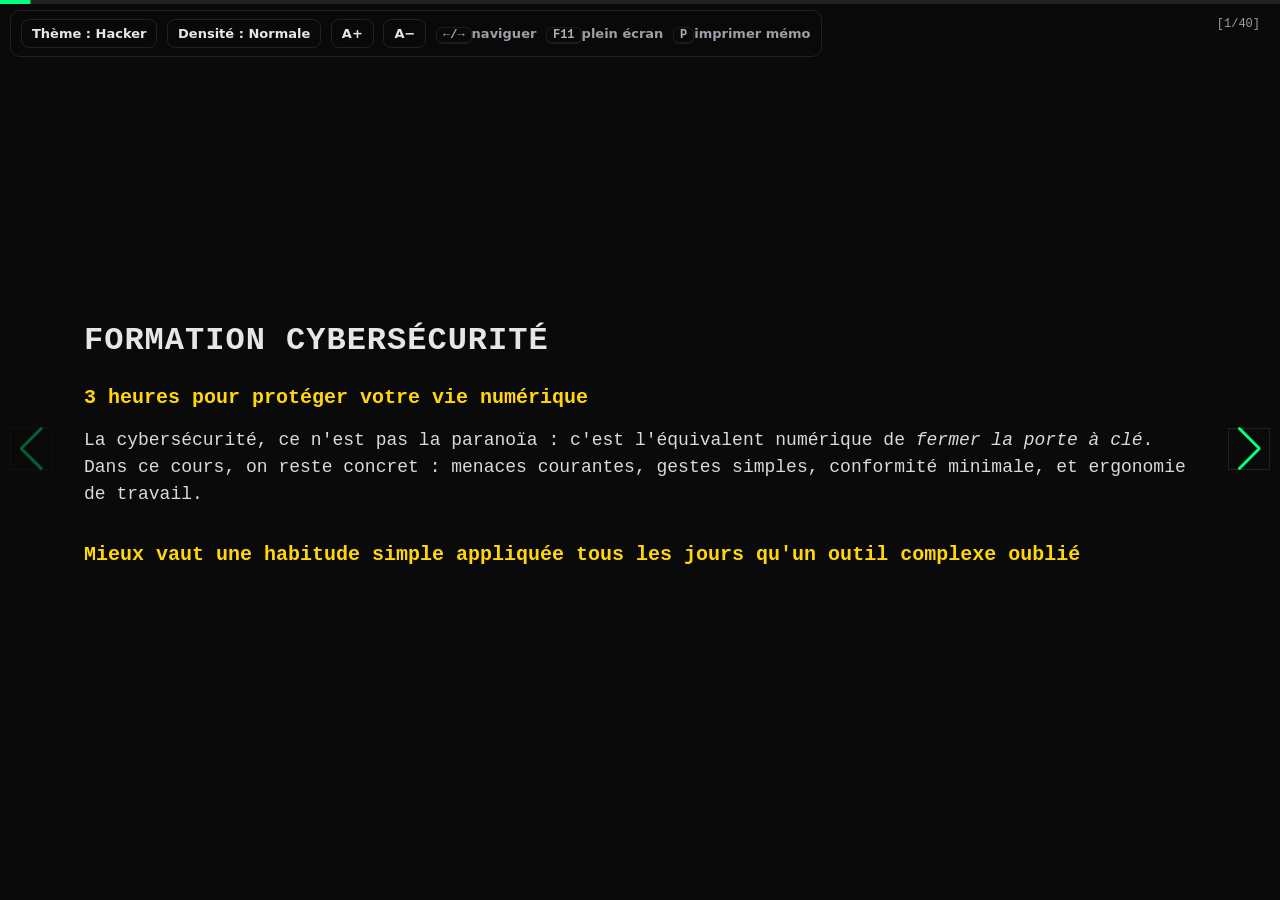
==== index.html @ cd86e188 "renamed slides.html to index" ====
<!DOCTYPE html>
<html lang="fr" data-theme="hacker">

<head>
    <meta charset="UTF-8" />
    <meta name="viewport" content="width=device-width, initial-scale=1" />
    <meta name="color-scheme" content="dark light" />
    <title>Formation Cybersécurité — v3</title>
    <link rel="stylesheet" href="https://cdn.jsdelivr.net/npm/swiper@11/swiper-bundle.min.css" />
    <link rel="stylesheet" href="slides.css" />
</head>

<body>
    <header class="toolbar" role="banner" aria-label="Barre d'outils de présentation">
        <nav role="navigation" aria-label="Commandes de présentation">
            <button id="themeBtn" title="Basculer thème (t)">Thème : <span id="themeLbl">Hacker</span></button>
            <button id="densityBtn" title="Densité d'information (d)">Densité : <span
                    id="densityLbl">Normale</span></button>
            <button id="biggerBtn" title="Augmenter la taille ( + )">A+</button>
            <button id="smallerBtn" title="Diminuer la taille ( − )">A−</button>
            <span class="kbd">←/→</span><span class="note">naviguer</span>
            <span class="kbd">F11</span><span class="note">plein écran</span>
            <span class="kbd">P</span><span class="note">imprimer mémo</span>
        </nav>
    </header>

    <main role="main">
        <div class="swiper">
            <div class="swiper-wrapper">

                <!-- 1. Titre -->
                <section class="swiper-slide" aria-labelledby="s1t">
                    <div class="slide-content">
                        <div class="slide-number">[1/40]</div>
                        <h1 id="s1t" class="slide-title">Formation cybersécurité</h1>
                        <p class="slide-subtitle">3 heures pour protéger votre vie numérique</p>
                        <p class="slide-text">La cybersécurité, ce n'est pas la paranoïa : c'est l'équivalent numérique
                            de <em>fermer la porte à clé</em>. Dans ce cours, on reste concret : menaces courantes,
                            gestes simples, conformité minimale, et ergonomie de travail.</p>
                        <br />
                        <p class="slide-subtitle">Mieux vaut une habitude simple appliquée tous les jours qu'un outil
                            complexe oublié</p>
                    </div>
                </section>

                <section class="swiper-slide" aria-labelledby="s1bt">
                    <div class="slide-content">
                        <div class="slide-number">[2/40]</div>
                        <h1 id="s1bt" class="slide-title">Formation cybersécurité</h1>

                        <figure class="terminal">
                            <figcaption class="ok">Règles du cadre</figcaption>
                            <ul class="slide-list">
                                <li>Bienveillance et écoute active</li>
                                <li>Clarté : on <em>définit tout jargon</em> au besoin</li>
                                <li>Confidentialité : ce qui est partagé ici reste ici</li>
                                <li>Timing : concision pour garder le rythme</li>
                            </ul>
                        </figure>
                    </div>
                </section>

                <!-- 3. Accueil -->
                <section class="swiper-slide" aria-labelledby="s0t">
                    <div class="slide-content">
                        <div class="slide-number">[3/40]</div>
                        <span class="time-badge">0:00 – 0:05</span>
                        <h2 id="s0t" class="slide-title">Accueil – Prise de connaissance</h2>
                        <p class="slide-subtitle">Objectif : vous connaitre et comprendre vos attentes</p>
                        <figure class="terminal">
                            <figcaption>Tour de table (≈ 30 s / personne)</figcaption>
                            <ul class="slide-list">
                                <li>Prénom et rôle</li>
                                <li>Un <strong>objectif</strong> pour cette formation (ex. « sécuriser mon téléphone »)
                                </li>
                                <li>Une <strong>habitude</strong> cybersécurité déjà en place (ex. « 2FA sur mes comptes
                                    »)</li>
                                <li>Un <strong>incident</strong> vécu ou une crainte (ex. « perte de photos »)</li>
                            </ul>
                        </figure>
                    </div>
                </section>

                <!-- 4. Table des matières -->
                <section class="swiper-slide" aria-labelledby="s1ct">
                    <div class="slide-content">
                        <div class="slide-number">[4/40]</div>
                        <h2 id="s1ct" class="slide-title">Table des matières</h2>
                        <figure class="terminal">
                            <figcaption>Parcours de la formation</figcaption>
                            <ul class="slide-list">
                                <li>Module 1 – Proteger</li>
                                <li>Module 2 – Sauvegarder</li>
                                <li>Module 3 – Reagir</li>
                                <li>Module 4 – Sécurité mobile</li>
                                <li>Module 5 – Ergonomie</li>
                                <li>Module 6 – RGPD</li>
                            </ul>
                        </figure>
                        <p class="note">Durée totale : ≈ 3 heures – alternance théorie / pratique / démos</p>
                    </div>
                </section>

                <!-- 5. Diagnostic -->
                <section class="swiper-slide" aria-labelledby="s2t">
                    <div class="slide-content">
                        <div class="slide-number">[5/40]</div>
                        <span class="time-badge">0:05 – 0:10</span>
                        <h2 id="s2t" class="slide-title">Diagnostic express</h2>
                        <p class="slide-text">Levez la main si vous avez déjà :</p>
                        <figure class="terminal">
                            <ul class="slide-list">
                                <li>Perdu des photos</li>
                                <li>Répondu à un SMS/mail douteux</li>
                                <li>Cliqué sur un lien en croyant qu'il était légitime</li>
                                <li>Pris trop de temps à retrouver un document</li>
                                <li>PC/Smartphone volé ou perdu</li>
                                <li>Oublié un mot de passe</li>
                            </ul>
                        </figure>
                        <div class="slide-text"><strong>But</strong> : identifier 2–3 vulnérabilités personnelles à
                            corriger aujourd'hui.</div>
                    </div>
                </section>

                <!-- 6. Module 1 – Sécurité physique -->
                <section class="swiper-slide" aria-labelledby="s6t">
                    <div class="slide-content">
                        <div class="slide-number">[6/40]</div>
                        <span class="time-badge">0:20 – 0:40</span>
                        <h2 id="s6t" class="slide-title">Module 1 – Sécurité physique</h2>
                        <p class="slide-subtitle">Le monde réel attaque aussi.</p>

                    </div>
                </section>

                <!-- 7. Les 5 réflexes -->
                <section class="swiper-slide" aria-labelledby="s7t">
                    <div class="slide-content">
                        <div class="slide-number">[7/40]</div>
                        <h2 id="s7t" class="slide-title">Les 5 réflexes</h2>
                        <ul class="slide-list">
                            <li><strong>Win+L</strong> dès que vous vous levez</li>
                            <li><strong>Position écran</strong> anti‑regard par‑dessus l'épaule.</li>
                            <li><strong>Inspectez</strong> ports/adaptateurs avant branchement</li>
                            <li><strong>WiFi public</strong> : rien de sensible, utiliser un VPN</li>
                            <li><strong>Clés USB suspectes</strong> = seringue sale</li>
                        </ul>
                    </div>
                </section>

                <!-- VPN et WiFi public -->
                <section class="swiper-slide" aria-labelledby="svpn2t">
                    <div class="slide-content">
                        <div class="slide-number">[XX/37]</div>
                        <h2 id="svpn2t" class="slide-title">VPN — Le piège du faux hotspot</h2>

                        <figure class="terminal">
                            <pre style="margin: 8px 0; opacity: 0.9;">
WiFi "Starbucks_Free"  ← Vrai
WiFi "Starbucks_Free " ← Piège (espace à la fin)
                    ↑
Attaquant contrôle tout le trafic</pre>
                        </figure>
                    </div>
                </section>
                <section class="swiper-slide" aria-labelledby="svpnt">
                    <div class="slide-content">
                        <div class="slide-number">[XX/37]</div>
                        <h2 id="svpnt" class="slide-title">VPN sur WiFi public</h2>
                        <p class="slide-subtitle">Scénarios concrets de capture de données</p>

                        <figure class="terminal">
                            <figcaption class="err">❌ SANS VPN, SANS HTTPS</figcaption>
                            <pre style="margin: 8px 0; opacity: 0.9;">Attaquant capture :

POST /login HTTP/1.1
username=jean@email.com
password=MonMotDePasse123</pre>
                        </figure>

                        <figure class="terminal">
                            <figcaption class="warn">❌ SANS VPN, AVEC HTTPS</figcaption>
                            <ul class="slide-list">
                                <li>facebook.com (DNS non chiffré)</li>
                                <li>gmail.com</li>
                                <li>banque-dupont.fr</li>
                            </ul>
                            <strong>Résultat :</strong> profil de vos habitudes exposé
                        </figure>
                        <figure class="terminal">
                            <figcaption class="ok">✅ AVEC VPN — Protection totale</figcaption>
                            <pre style="margin: 8px 0; opacity: 0.9;">L'attaquant capte uniquement :

0x4f8a92bc7e3d...       ← Chiffrement fort
0x9c2b4a7f1e8d...
0x3a5c8d9b2f4e...</pre>
                            <p style="margin-top: 8px;">Tout le trafic passe par un tunnel chiffré</p>
                        </figure>

                        <div class="terminal">
                            <span class="ok">Règle :</span> WiFi public = VPN obligatoire (ProtonVPN, Mullvad, ou VPN
                            d'entreprise)
                        </div>
                    </div>
                </section>


                <!-- 8. Clé USB piège -->
                <section class="swiper-slide" aria-labelledby="s4t">
                    <div class="slide-content">
                        <div class="slide-number">[8/40]</div>
                        <h2 id="s4t" class="slide-title">La clé USB piège</h2>
                        <p class="slide-subtitle">Scénario : « Salaires_2024.xlsx » trouvé au parking.</p>
                        <ul class="quiz" role="list" aria-label="Quiz clé USB pratique" data-quiz>
                            <li><button class="quiz-option" data-correct="false">La brancher « juste pour voir
                                    »</button></li>
                            <li><button class="quiz-option" data-correct="true">La signaler (IT) / la déposer à
                                    l'accueil</button></li>
                            <li><button class="quiz-option" data-correct="true">Ne pas l'utiliser, ne pas la ramener
                                    chez soi</button></li>
                        </ul>
                        <div class="terminal">Risque : exécution automatique, vol de mots de passe, <span
                                class="err">destruction matérielle</span> (clé « tueuse »).</div>
                    </div>
                </section>

                <!-- 9. Module 2 – Sauvegardes -->
                <section class="swiper-slide" aria-labelledby="s8t">
                    <div class="slide-content">
                        <div class="slide-number">[9/40]</div>
                        <span class="time-badge">0:40 – 1:05</span>
                        <h2 id="s8t" class="slide-title">Module 2 – Sauvegardes</h2>
                        <div class="terminal">Si vous avez une sauvegarde, vous pleurez une fois. Sinon, vous pleurez
                            longtemps.</div>
                        <p class="slide-text">Cas typiques : disque perdu/volé, ransomware, incendie, maladresse.</p>
                    </div>
                </section>

                <!-- 10. Règle 3-2-1 -->
                <section class="swiper-slide" aria-labelledby="s9t">
                    <div class="slide-content">
                        <div class="slide-number">[10/40]</div>
                        <h2 id="s9t" class="slide-title">Règle 3‑2‑1</h2>
                        <div class="center-big">
                            <strong>3</strong> copies
                            <br>
                            <strong>2</strong> supports
                            <br>
                            <strong>1</strong> hors site
                        </div>
                        <p class="slide-text">Exemple : PC (original) + disque externe + cloud. Testez la restauration
                            tous les trimestres.</p>
                    </div>
                </section>

                <!-- 11. Planning sauvegarde -->
                <section class="swiper-slide" aria-labelledby="s10t">
                    <div class="slide-content">
                        <div class="slide-number">[11/40]</div>
                        <h2 id="s10t" class="slide-title">Votre planning de sauvegarde</h2>
                        <figure class="terminal">
                            <figcaption>Planning de sauvegarde</figcaption>
                            <ul class="slide-list">
                                <li><strong>Ce soir</strong> : documents administratifs</li>
                                <li><strong>Cette semaine</strong> : photos</li>
                                <li><strong>Ce mois</strong> : courriels</li>
                            </ul>
                            <p class="note">Rappel : effectuer la vérification le dimanche soir.</p>
                        </figure>
                        <p class="slide-text">Démo : configurer une sauvegarde automatique (Drive/OneDrive/Syncthing) en
                            10 minutes.</p>
                    </div>
                </section>

                <!-- 12. Démo 2 -->
                <section class="swiper-slide" aria-labelledby="demo2t">
                    <div class="slide-content">
                        <div class="slide-number">[12/40]</div>
                        <h2 id="demo2t" class="slide-title">Démo 2 – Sauvegarde automatique</h2>
                        <figure class="terminal">
                            <figcaption class="ok">Configuration en direct</figcaption>
                            <ul class="slide-list">
                                <li>Choisir Drive/OneDrive/Syncthing</li>
                                <li>Sélectionner les dossiers</li>
                                <li>Vérifier la synchronisation</li>
                                <li>Contrôler le statut</li>
                            </ul>
                        </figure>
                        <div class="terminal"><span class="warn">Durée :</span> 10 minutes</div>
                    </div>
                </section>

                <!-- 13. Module 3 – Détecter les menaces -->
                <section class="swiper-slide" aria-labelledby="s11t">
                    <div class="slide-content">
                        <div class="slide-number">[13/40]</div>
                        <span class="time-badge">1:05 – 1:15</span>
                        <h2 id="s11t" class="slide-title">Module 3 – Détecter les menaces</h2>
                        <figure class="terminal">
                            <figcaption>Signaux d'alerte (phishing & arnaques)</figcaption>
                            <ul class="slide-list">
                                <li>Fautes d'orthographe inhabituelles</li>
                                <li>Urgence artificielle et stress</li>
                                <li>Chantage émotionnel et peur</li>
                                <li>Adresse email qui ressemble mais différente</li>
                                <li>Pièces jointes inattendues</li>
                                <li>Liens raccourcis bizarres</li>
                            </ul>
                        </figure>
                        <p class="slide-text">Règle : quand ça presse, <em>STOP</em> (voir diapo suivante).</p>
                    </div>
                </section>

                <!-- 14. Méthode STOP -->
                <section class="swiper-slide" aria-labelledby="s12t">
                    <div class="slide-content">
                        <div class="slide-number">[14/40]</div>
                        <h2 id="s12t" class="slide-title">Méthode STOP</h2>
                        <figure class="terminal">
                            <figcaption>Méthode <strong>STOP</strong></figcaption>
                            <ul class="slide-list">
                                <li><span class="err">S</span> – <strong>Suspicion</strong> : message ou demande
                                    inhabituelle</li>
                                <li><span class="warn">T</span> – <strong>Temps de pause</strong> : ne pas agir dans la
                                    précipitation</li>
                                <li><span class="ok">O</span> – <strong>Opinion d'un collègue</strong> : demander un
                                    second avis</li>
                                <li><span style="color:#7fbfff">P</span> – <strong>Protection</strong> : bloquer,
                                    signaler, changer le mot de passe</li>
                            </ul>
                        </figure>
                        <p class="slide-text">Mieux vaut 100 fausses alertes qu'un seul clic fatal.</p>
                    </div>
                </section>

                <!-- 15. Ingénierie sociale -->
                <section class="swiper-slide" aria-labelledby="sist">
                    <div class="slide-content">
                        <div class="slide-number">[15/40]</div>
                        <h2 id="sist" class="slide-title">Ingénierie sociale – Scénarios</h2>
                        <p class="slide-subtitle">Attaques psychologiques : reconnaître et bloquer</p>
                        <figure class="terminal">
                            <figcaption class="err">Scénario 1 – Le faux technicien</figcaption>
                            <ul class="slide-list">
                                <li><strong>Attaque :</strong> "Bonjour, je suis de l'IT, j'ai besoin de votre mot de
                                    passe"</li>
                                <li><strong>Réponse :</strong> "Je vous rappelle au numéro officiel de l'IT"</li>
                            </ul>
                        </figure>
                        <figure class="terminal">
                            <figcaption class="warn">Scénario 2 – Le patron pressé</figcaption>
                            <ul class="slide-list">
                                <li><strong>Attaque :</strong> Email du patron : "Peux-tu faire un virement urgent ? Je
                                    suis en réunion"</li>
                                <li><strong>Réponse :</strong> Appeler pour confirmer vocalement (TOUJOURS)</li>
                            </ul>
                        </figure>
                        <figure class="terminal">
                            <figcaption class="ok">Scénario 3 – Le collègue dans le besoin</figcaption>
                            <ul class="slide-list">
                                <li><strong>Attaque :</strong> "J'ai oublié mon badge, tu peux me faire entrer ?"</li>
                                <li><strong>Réponse :</strong> Accompagner jusqu'à l'accueil (jamais badge personnel)
                                </li>
                            </ul>
                        </figure>
                    </div>
                </section>

                <!-- 16. Qu'est-ce qu'un mot de passe -->
                <section class="swiper-slide" aria-labelledby="spwdt">
                    <div class="slide-content">
                        <div class="slide-number">[16/40]</div>
                        <span class="time-badge">1:15 – 1:30</span>
                        <h2 id="spwdt" class="slide-title">Qu'est-ce qu'un mot de passe ?</h2>
                        <p class="slide-subtitle">Un mot de passe sert à <strong>prouver ton identité</strong>. Il te
                            distingue de tous les autres utilisateurs d'un système.</p>
                        <figure class="terminal">
                            <figcaption>Analogie – carte d'identité numérique</figcaption>
                            <ul class="slide-list">
                                <li>Un mot de passe = ta <strong>carte d'identité numérique</strong>.</li>
                                <li>Si tu le donnes à quelqu'un, <strong>cette personne devient "toi"</strong> en ligne.
                                </li>
                                <li>Ne jamais le partager, même avec un proche ou un collègue.</li>
                            </ul>
                        </figure>
                        <p class="note">Si qqun insiste pour le connaitre, se demander si on lui confierai les cles de
                            chez
                            soi, ou ses enfants → ton mot de passe, c'est pareil.</p>
                    </div>
                </section>

                <!-- 17. Mots de passe : l'essentiel -->
                <section class="swiper-slide" aria-labelledby="s3t">
                    <div class="slide-content">
                        <div class="slide-number">[17/40]</div>
                        <h2 id="s3t" class="slide-title">Mots de passe : l'essentiel</h2>
                        <p class="slide-text">
                            Plus un mot de passe est long, plus le nombre de combinaisons possibles explose.
                            Chaque caractère supplémentaire multiplie l'espace de recherche,
                            selon le jeu de caractères utilisé.
                        </p>
                        <figure class="terminal">
                            <figcaption><strong>Comparatif :</strong></figcaption>
                            <ul class="slide-list">

                                <li>
                                    <strong>Mot de passe à 4 caractères</strong> (minuscules uniquement)<br>
                                    → Possibilités&nbsp;: 26⁴&nbsp;=&nbsp;456 976<br>
                                    → Temps estimé pour le casser&nbsp;: <strong>45 secondes</strong>
                                </li>
                                <li>
                                    <strong>Mot de passe à 8 caractères</strong>
                                    (minuscules + majuscules + chiffres + symboles)<br>
                                    → Possibilités&nbsp;: 95⁸&nbsp;≈&nbsp;6,6 × 10¹⁵<br>
                                    → Temps estimé pour le casser&nbsp;: <strong>21 millions d'années</strong>
                                </li>
                            </ul>
                        </figure>
                        <figure class="terminal">
                            <figcaption>Règles – mots de passe</figcaption>
                            <ul class="slide-list">
                                <li>Unique par service ✨</li>
                                <li>Longueur &gt; 8&nbsp;caractères</li>
                            </ul>
                        </figure>
                        <p class="note">Démo : créer un coffre Bitwarden + activer la 2FA sur un compte.</p>
                    </div>
                </section>

                <!-- 18. Où ranger mots de passe -->
                <section class="swiper-slide" aria-labelledby="s5t">
                    <div class="slide-content">
                        <div class="slide-number">[18/40]</div>
                        <h2 id="s5t" class="slide-title">Où ranger vos mots de passe ?</h2>
                        <div class="slide-text">Deux options cohérentes :</div>
                        <ul class="slide-list cols-2">
                            <li><strong>Tout numérique et chiffré</strong> : gestionnaire (Bitwarden) + sauvegarde du
                                coffre.</li>
                            <li><strong>Tout physique</strong> : carnet dédié, caché, pas de copie photo.</li>
                        </ul>
                        <div class="terminal"><span class="warn">Éviter</span> le « demi‑demi » (Excel + photos du
                            carnet).</div>
                    </div>
                </section>

                <!-- 19. Démo 1 -->
                <section class="swiper-slide" aria-labelledby="demo1t">
                    <div class="slide-content">
                        <div class="slide-number">[19/40]</div>
                        <h2 id="demo1t" class="slide-title">Démo 1 – Bitwarden + 2FA</h2>
                        <figure class="terminal">
                            <figcaption class="ok">Pratiquons maintenant</figcaption>
                            <ul class="slide-list">
                                <li>Créer un coffre Bitwarden</li>
                                <li>Ajouter un mot de passe</li>
                                <li>Activer la 2FA sur Gmail</li>
                            </ul>
                        </figure>
                        <div class="terminal"><span class="warn">Durée :</span> 5 minutes chrono</div>
                    </div>
                </section>


                <!-- 20. Module 4 Niveau 1 -->
                <section class="swiper-slide" aria-labelledby="sm1t">
                    <div class="slide-content">
                        <div class="slide-number">[20/40]</div>
                        <span class="time-badge">1:30 – 1:55</span>
                        <h2 id="sm1t" class="slide-title">Module 4 – Smartphone Niveau 1</h2>
                        <p class="slide-subtitle">Les basiques (2 minutes chrono)</p>
                        <figure class="terminal">
                            <figcaption class="ok">Configuration express</figcaption>
                            <ul class="slide-list">
                                <li><strong>Code PIN :</strong> Paramètres → Sécurité → Code (éviter 0000, 1234, date
                                    naissance)</li>
                                <li><strong>Astuce :</strong> Numéro ancienne maison + année d'adoption du chien</li>
                                <li><strong>Verrouillage auto :</strong> Régler sur 30 secondes maximum</li>
                                <li><strong>Mises à jour :</strong> Activer "Installation automatique la nuit"</li>
                            </ul>
                        </figure>
                        <div class="terminal"><span class="warn">Règle d'or :</span> Un téléphone posé = un téléphone
                            verrouillé</div>
                    </div>
                </section>

                <!-- 21. Smartphone Niveau 2 -->
                <section class="swiper-slide" aria-labelledby="sm2t">
                    <div class="slide-content">
                        <div class="slide-number">[21/40]</div>
                        <h2 id="sm2t" class="slide-title">Smartphone Niveau 2 – Sauvegarde</h2>
                        <p class="slide-subtitle">Ne plus jamais perdre vos données (3 minutes)</p>
                        <figure class="terminal">
                            <figcaption>1. Photos automatiques</figcaption>
                            <ul class="slide-list">
                                <li><strong>Android :</strong> Google Photos → Paramètres → Sauvegarde activée</li>
                                <li><strong>iPhone :</strong> Réglages → iCloud → Photos → Bibliothèque iCloud</li>
                                <li><strong>Résultat :</strong> Téléphone dans les toilettes = photos sauvées ✓</li>
                            </ul>
                        </figure>
                        <figure class="terminal">
                            <figcaption>2. WhatsApp + Contacts</figcaption>
                            <ul class="slide-list">
                                <li><strong>WhatsApp :</strong> Paramètres → Discussions → Sauvegarde → Quotidienne</li>
                                <li><strong>Contacts :</strong> Synchronisation compte Google/Apple (automatique)</li>
                            </ul>
                        </figure>
                    </div>
                </section>

                <!-- 22. Smartphone Niveau 3 -->
                <section class="swiper-slide" aria-labelledby="sm3t">
                    <div class="slide-content">
                        <div class="slide-number">[22/40]</div>
                        <h2 id="sm3t" class="slide-title">Smartphone Niveau 3 – Double authentification</h2>
                        <p class="slide-subtitle">Votre porte blindée numérique (5 minutes)</p>
                        <figure class="terminal">
                            <figcaption class="ok">Installation 2FA</figcaption>
                            <ul class="slide-list">
                                <li><strong>Étape 1 :</strong> Installer Google Authenticator ou Microsoft Authenticator
                                </li>
                                <li><strong>Étape 2 :</strong> Activer sur Gmail (Paramètres → Sécurité → Validation 2
                                    étapes)</li>
                                <li><strong>Étape 3 :</strong> Scanner QR code → Code généré toutes les 30 secondes</li>
                            </ul>
                        </figure>
                        <figure class="terminal">
                            <figcaption>Services prioritaires pour 2FA</figcaption>
                            <ul class="slide-list">
                                <li>Email principal (Gmail/Outlook)</li>
                                <li>Banque en ligne</li>
                                <li>Réseaux sociaux professionnels (LinkedIn)</li>
                            </ul>
                        </figure>
                        <div class="terminal"><span class="ok">Effet :</span> Même avec votre mot de passe volé,
                            personne ne peut entrer sans votre téléphone</div>
                    </div>
                </section>

                <!-- 23. Démo 3 -->
                <section class="swiper-slide" aria-labelledby="demo3t">
                    <div class="slide-content">
                        <div class="slide-number">[23/40]</div>
                        <h2 id="demo3t" class="slide-title">Démo 3 – Sécurité mobile complète</h2>
                        <figure class="terminal">
                            <figcaption class="ok">Configuration smartphone</figcaption>
                            <ul class="slide-list">
                                <li>Définir un code PIN robuste</li>
                                <li>Verrouillage auto 30 secondes</li>
                                <li>Sauvegarde photos automatique</li>
                                <li>Installer Authenticator</li>
                                <li>Scanner QR code 2FA</li>
                            </ul>
                        </figure>
                        <div class="terminal"><span class="warn">Durée :</span> 10-15 minutes</div>
                    </div>
                </section>

                <!-- 24. Rituel du dimanche -->
                <section class="swiper-slide" aria-labelledby="s14t">
                    <div class="slide-content">
                        <div class="slide-number">[24/40]</div>
                        <h2 id="s14t" class="slide-title">Rituel du dimanche (15 min)</h2>
                        <figure class="terminal">
                            <figcaption>Rituel du dimanche – 15 min</figcaption>
                            <ul class="slide-list">
                                <li>Trier quelques photos</li>
                                <li>Vérifier les sauvegardes</li>
                                <li>Désinstaller 1–2 applis inutiles</li>
                                <li>Vider les corbeilles</li>
                                <li>Redémarrer les appareils</li>
                                <li>Tester "Localiser mon appareil"</li>
                            </ul>
                        </figure>
                    </div>
                </section>

                <!-- 25. Module 5 – Ergonomie -->
                <section class="swiper-slide" aria-labelledby="s15t">
                    <div class="slide-content">
                        <div class="slide-number">[25/40]</div>
                        <span class="time-badge">1:55 – 2:20</span>
                        <h2 id="s15t" class="slide-title">Module 5 – Ergonomie</h2>
                        <figure class="terminal">
                            <figcaption>Ergonomie du poste de travail</figcaption>
                            <ul class="slide-list">
                                <li>Pieds bien à plat au sol</li>
                                <li>Dos soutenu par le dossier</li>
                                <li>Coudes à environ 90°</li>
                                <li>Poignets dans une position neutre</li>
                                <li>Écran à hauteur des yeux</li>
                            </ul>
                        </figure>
                    </div>
                </section>

                <!-- 26. Sauver vos cervicales -->
                <section class="swiper-slide" aria-labelledby="s16t">
                    <div class="slide-content">
                        <div class="slide-number">[26/40]</div>
                        <h2 id="s16t" class="slide-title">Sauver vos cervicales</h2>
                        <figure class="terminal">
                            <figcaption>Poids de la tête selon la posture</figcaption>
                            <ul class="slide-list">
                                <li>Tête droite : ≈ 5 kg</li>
                                <li>Tête penchée à 60° : ≈ <span class="err">27 kg</span> de pression sur la nuque</li>
                            </ul>
                            <p class="slide-text"><em>Test du selfie</em> : alignez toujours l'écran avec vos yeux.</p>
                        </figure>
                    </div>
                </section>

                <!-- 27. Règle 20-20-20 -->
                <section class="swiper-slide" aria-labelledby="s17t">
                    <div class="slide-content">
                        <div class="slide-number">[27/40]</div>
                        <h2 id="s17t" class="slide-title">Règle 20‑20‑20</h2>
                        <figure class="terminal">
                            <figcaption>Règle <strong>20-20-20</strong></figcaption>
                            <ul class="slide-list">
                                <li>Toutes les <strong>20 minutes</strong></li>
                                <li>Regarder à environ <strong>20 pieds (6 mètres)</strong></li>
                                <li>Pendant <strong>20 secondes</strong></li>
                            </ul>
                        </figure>
                        <p class="slide-text">Ajoutez 3 étirements : « chat », « hibou », « ailes d'ange ».</p>
                    </div>
                </section>

                <!-- 28. Étirement 1 – Le chat -->
                <section class="swiper-slide" aria-labelledby="s18t">
                    <div class="slide-content">
                        <div class="slide-number">[28/40]</div>
                        <h2 id="s18t" class="slide-title">Étirement 1 – Le chat</h2>
                        <p class="slide-subtitle">Relâcher le dos et la nuque</p>
                        <figure class="terminal">
                            <figcaption>Mouvement</figcaption>
                            <ul class="slide-list">
                                <li>Placez les mains sur les cuisses ou la table</li>
                                <li>Inspirez en <strong>creusant légèrement le dos</strong></li>
                                <li>Expirez en <strong>arrondissant le dos</strong> et en rentrant le menton</li>
                                <li>Répétez 2 à 3 fois</li>
                            </ul>
                        </figure>
                        <div class="terminal"><span class="ok">Effet</span> : libère les tensions du dos, améliore la
                            respiration.</div>
                    </div>
                </section>

                <!-- 29. Étirement 2 – Le hibou -->
                <section class="swiper-slide" aria-labelledby="s19t">
                    <div class="slide-content">
                        <div class="slide-number">[29/40]</div>
                        <h2 id="s19t" class="slide-title">Étirement 2 – Le hibou</h2>
                        <p class="slide-subtitle">Détendre le cou et reposer les yeux</p>
                        <figure class="terminal">
                            <figcaption>Mouvement</figcaption>
                            <ul class="slide-list">
                                <li>Tournez lentement la tête de gauche à droite</li>
                                <li>Levez puis baissez la tête sans forcer</li>
                                <li>Clignez plusieurs fois des yeux pour les réhydrater</li>
                            </ul>
                        </figure>
                        <div class="terminal"><span class="ok">Effet</span> : soulage la nuque et réduit la fatigue
                            oculaire.</div>
                    </div>
                </section>

                <!-- 30. Étirement 3 – Les ailes d'ange -->
                <section class="swiper-slide" aria-labelledby="s20t">
                    <div class="slide-content">
                        <div class="slide-number">[30/40]</div>
                        <h2 id="s20t" class="slide-title">Étirement 3 – Les ailes d'ange</h2>
                        <p class="slide-subtitle">Ouvrir la poitrine et corriger la posture</p>
                        <figure class="terminal">
                            <figcaption>Mouvement</figcaption>
                            <ul class="slide-list">
                                <li>Placez les mains sur les épaules, coudes pliés</li>
                                <li>Faites de <strong>grands cercles vers l'arrière</strong></li>
                                <li>Respirez profondément à chaque rotation</li>
                            </ul>
                        </figure>
                        <div class="terminal"><span class="ok">Effet</span> : détend les épaules, réactive la
                            circulation, améliore la posture.</div>
                    </div>
                </section>

                <!-- 31. Module 6 – RGPD -->
                <section class="swiper-slide" aria-labelledby="srgpd1t">
                    <div class="slide-content">
                        <div class="slide-number">[31/40]</div>
                        <span class="time-badge">2:20 – 2:50</span>
                        <h2 id="srgpd1t" class="slide-title">Module 6 – RGPD (fondamentaux)</h2>

                        <figure class="terminal">
                            <figcaption>Jargon à connaître :</figcaption>
                            <ul class="slide-list">
                                <li><strong>RGPD</strong> — Règlement Général sur la Protection des Données.</li>
                                <li><strong>DPO</strong> — Délégué à la Protection des Données (Data Protection
                                    Officer).</li>
                                <li><strong>Base légale</strong> — Raison juridique qui autorise un traitement de
                                    données.</li>
                            </ul>
                        </figure>

                        <p class="slide-text">
                            Objectif&nbsp;: comprendre les principes clés et mettre en place une conformité
                            <em>minimale mais réelle</em>.
                        </p>
                    </div>
                </section>


                <!-- 32. Les 4 règles du RGPD -->
                <section class="swiper-slide" aria-labelledby="rgpd4t">
                    <div class="slide-content">
                        <div class="slide-number">[32/40]</div>
                        <h2 id="rgpd4t" class="slide-title">Les 4 règles du RGPD</h2>

                        <p class="slide-text">
                            Le RGPD repose sur quatre piliers fondamentaux que toute organisation doit respecter.
                            Pensez-y comme aux quatre règles essentielles de votre programme de conformité :
                        </p>

                        <figure class="terminal">
                            <figcaption><strong>Règles essentielles du RGPD :</strong></figcaption>
                            <ul class="slide-list">
                                <li>Demander l'accord avant de collecter</li>
                                <li>Expliquer clairement l'utilisation</li>
                                <li>Donner accès aux données sur demande</li>
                                <li>Supprimer les données sur demande</li>
                            </ul>
                            <br>
                            <ul class="slide-list">
                                <li><strong>Bonus :</strong> Permettre le transfert des données</li>
                                <li><strong>Bonus :</strong> Corriger les erreurs rapidement</li>
                            </ul>
                        </figure>

                        <p class="slide-text">
                            <strong>Cas réel :</strong> une petite entreprise a reçu une amende de 5 000 €
                            pour avoir conservé des données clients trop longtemps après la fin du contrat.
                        </p>
                    </div>
                </section>

                <!-- 33. Kit de démarrage RGPD -->
                <section class="swiper-slide" aria-labelledby="srgpd2bt">
                    <div class="slide-content">
                        <div class="slide-number">[33/40]</div>
                        <h2 id="srgpd2bt" class="slide-title">Kit de démarrage RGPD (PME)</h2>
                        <ul class="slide-list cols-2">
                            <li><strong>Nommer un référent</strong> (même 0,1 ETP).</li>
                            <li><strong>Registre simple</strong> (tableur) : <em>qui</em> collecte, <em>quoi</em>,
                                <em>pourquoi</em>, <em>base légale</em>, <em>durée</em>, <em>sécurité</em>.
                            </li>
                            <li><strong>Politique de confidentialité</strong> claire (site).</li>
                            <li><strong>Procédure droits</strong> : accès, rectif, effacement, portabilité, opposition.
                            </li>
                        </ul>
                        <div class="terminal">Conseil : formules de consentement distinctes (traitement vs. prospection)
                            + journal des demandes.</div>
                    </div>
                </section>

                <!-- 34. Nommer un référent RGPD -->
                <section class="swiper-slide" aria-labelledby="srgpd3t">
                    <div class="slide-content">
                        <div class="slide-number">[34/40]</div>
                        <h2 id="srgpd3t" class="slide-title">Nommer un référent RGPD</h2>

                        <p class="slide-text">
                            Même à temps partiel (0,1 ETP ≈ 4&nbsp;heures/semaine), un référent RGPD permet
                            d'assurer la conformité et de créer une culture de protection des données.
                        </p>

                        <figure class="terminal">
                            <figcaption><strong>Comment nommer un référent :</strong></figcaption>
                            <ul class="slide-list">
                                <li><strong>Choisir la bonne personne</strong> : interne ou prestataire externe,
                                    indépendante et formée aux bases du RGPD.</li>
                                <li><strong>Formaliser la désignation</strong> : lettre ou avenant précisant
                                    les missions et le temps dédié.</li>
                                <li><strong>Déclarer le DPO</strong> auprès de l'Autorité de Protection des Données
                                    (<a href="https://www.autoriteprotectiondonnees.be" target="_blank"
                                        rel="noopener">APD</a>).</li>
                                <li><strong>Communiquer en interne</strong> : informer l'équipe,
                                    créer une adresse dédiée (ex.&nbsp;: <code>dpo@votresite.be</code>).</li>
                            </ul>
                        </figure>

                        <p class="slide-text">
                            <strong>Astuce :</strong> le référent peut mutualiser ses fonctions avec celles d'un
                            responsable qualité, sécurité ou communication.
                        </p>
                    </div>
                </section>

                <!-- 35. Template consentement -->
                <section class="swiper-slide" aria-labelledby="srgpd3bt">
                    <div class="slide-content">
                        <div class="slide-number">[35/40]</div>
                        <h2 id="srgpd3bt" class="slide-title">RGPD – Template consentement</h2>
                        <figure class="terminal">
                            <figcaption class="ok">Exemple de formulaire CORRECT</figcaption>
                            <div class="slide-text"
                                style="background: color-mix(in oklab, var(--bg) 90%, white); padding: 14px; border-radius: 6px; margin: 10px 0;">
                                ☐ J'accepte de recevoir la newsletter mensuelle<br>
                                ☐ J'accepte que mes données soient partagées avec des partenaires<br>
                                <br>
                                [Envoyer] [Refuser]
                            </div>
                        </figure>
                        <figure class="terminal">
                            <figcaption class="err">Erreurs INTERDITES</figcaption>
                            <ul class="slide-list">
                                <li>Case précochée = <strong>ILLÉGAL</strong></li>
                                <li>"En continuant vous acceptez" = <strong>NON VALIDE</strong></li>
                                <li>Consentement caché dans CGV = <strong>AMENDE</strong></li>
                            </ul>
                        </figure>
                    </div>
                </section>

                <!-- 36. Template réponse demande -->
                <section class="swiper-slide" aria-labelledby="srgpd4t">
                    <div class="slide-content">
                        <div class="slide-number">[36/40]</div>
                        <h2 id="srgpd4t" class="slide-title">RGPD – Template réponse demande</h2>
                        <figure class="terminal">
                            <figcaption>Email type – Demande d'accès</figcaption>
                            <div class="slide-text"
                                style="background: color-mix(in oklab, var(--bg) 90%, white); padding: 14px; border-radius: 6px; margin: 10px 0; font-family: var(--sans); font-size: 14px;">
                                <strong>Objet :</strong> Réponse à votre demande RGPD<br><br>
                                Bonjour [Nom],<br><br>
                                Suite à votre demande du [date], voici les données vous concernant :<br>
                                - Nom : [XXX]<br>
                                - Email : [XXX]<br>
                                - Historique commandes : [liste]<br>
                                - Dernière connexion : [date]<br><br>
                                Nous conservons ces données pendant <strong>[durée]</strong> pour
                                <strong>[finalité]</strong>.<br><br>
                                Pour toute modification ou suppression, répondez à ce mail.<br><br>
                                Cordialement,<br>
                                [Signature]
                            </div>
                        </figure>
                        <div class="terminal"><span class="warn">Délai légal :</span> 30 jours maximum pour répondre
                        </div>
                    </div>
                </section>

                <!-- 37. Droit à l'oubli -->
                <section class="swiper-slide" aria-labelledby="srgpd5t">
                    <div class="slide-content">
                        <div class="slide-number">[37/40]</div>
                        <h2 id="srgpd5t" class="slide-title">RGPD – Droit à l'oubli</h2>
                        <figure class="terminal">
                            <figcaption class="ok">Quand SUPPRIMER les données</figcaption>
                            <ul class="slide-list">
                                <li>Client parti depuis 3 ans sans interaction</li>
                                <li>Prospect qui ne répond plus depuis 1 an</li>
                                <li>Employé parti (sauf obligations légales)</li>
                                <li>Demande explicite de suppression</li>
                            </ul>
                        </figure>
                        <figure class="terminal">
                            <figcaption class="warn">Quand GARDER les données</figcaption>
                            <ul class="slide-list">
                                <li><strong>Obligations comptables :</strong> 10 ans (factures, contrats)</li>
                                <li><strong>Contentieux en cours :</strong> jusqu'à résolution + délai recours</li>
                                <li><strong>Contrats actifs :</strong> durée du contrat + garanties</li>
                            </ul>
                        </figure>
                        <div class="terminal"><span class="err">Astuce :</span> Créer un dossier "Demandes_RGPD" avec
                            historique tracé</div>
                    </div>
                </section>

                <!-- 38. Plan 3-3-3 -->
                <section class="swiper-slide" aria-labelledby="s23t">
                    <div class="slide-content">
                        <div class="slide-number">[38/40]</div>
                        <span class="time-badge">2:50 – 3:00</span>
                        <h2 id="s23t" class="slide-title">Plan d'action 3‑3‑3</h2>
                        <figure class="terminal">
                            <figcaption>Plan d'action 3-3-3</figcaption>
                            <ul class="slide-list">
                                <li><strong>Demain</strong> : verrouiller son poste (Win+L) • vérifier le bureau •
                                    tester une restauration</li>
                                <li><strong>Cette semaine</strong> : créer une passphrase unique critique • configurer
                                    la sécurité mobile • appliquer la règle 20-20-20</li>
                                <li><strong>Ce mois</strong> : mettre en place le RGPD minimal • activer la sauvegarde
                                    automatique • animer une mini-formation d'équipe</li>
                            </ul>
                        </figure>
                    </div>
                </section>

                <!-- 39. Récapitulatif des démos -->
                <section class="swiper-slide" aria-labelledby="s24t">
                    <div class="slide-content">
                        <div class="slide-number">[39/40]</div>
                        <h2 id="s24t" class="slide-title">Récapitulatif des démos</h2>
                        <figure class="terminal">
                            <figcaption class="ok">Ce que nous avons pratiqué</figcaption>
                            <ul class="slide-list">
                                <li><strong>Démo 1 :</strong> Bitwarden + 2FA (5 min)</li>
                                <li><strong>Démo 2 :</strong> Sauvegarde automatique (10 min)</li>
                                <li><strong>Démo 3 :</strong> Sécurité mobile complète (10-15 min)</li>
                            </ul>
                        </figure>
                    </div>
                </section>

                <!-- 40. Formation terminée -->
                <section class="swiper-slide" aria-labelledby="s26t">
                    <div class="slide-content">
                        <div class="slide-number">[40/40]</div>
                        <h2 id="s26t" class="slide-title">Formation terminée</h2>
                        <figure class="terminal">
                            <figcaption>Conclusion</figcaption>
                            <ul class="slide-list">
                                <li>La sécurité parfaite n'existe pas</li>
                                <li>L'insécurité totale est inacceptable</li>
                                <li><strong>Chaque petit geste compte</strong></li>
                            </ul>
                        </figure>
                        <p class="slide-text">Questions ? Mise en pratique tout de suite !</p>
                    </div>
                </section>

            </div>
            <div class="swiper-pagination" aria-hidden="true"></div>
            <div class="swiper-button-next" aria-label="Diapo suivante"></div>
            <div class="swiper-button-prev" aria-label="Diapo précédente"></div>
        </div>
    </main>

    <script src="https://cdn.jsdelivr.net/npm/swiper@11/swiper-bundle.min.js"></script>
    <script src="slides.js"></script>
</body>

</html>
---- slides.css ----
:root {
    --bg: #0a0a0a;
    --fg: #e6e6e6;
    --accent: #00ff7f;
    --warn: #ffd60a;
    --error: #ff4d4d;
    --muted: #9aa0a6;
    --line: #222;
    --link: #7fbfff;
    --mono: 'Courier New', ui-monospace, SFMono-Regular, Menlo, Consolas, monospace;
    --sans: system-ui, -apple-system, Segoe UI, Roboto, Ubuntu, 'Helvetica Neue', Arial, sans-serif;
    --fs-base: 18px;
    --fs-lg: 20px;
    --fs-xl: 32px;
    --fs-xxl: 48px;
    --pad-x: 84px;
    --pad-y: 64px;
    --maxw: 1280px;
}

[data-theme="lecture"] {
    --bg: #ffffff;
    --fg: #0a0a0a;
    --accent: #0b5;
    --warn: #9a6b00;
    --error: #a40000;
    --muted: #555;
    --line: #ddd;
    --link: #065fd4
}

* {
    box-sizing: border-box;
    margin: 0;
    padding: 0
}

html,
body {
    height: 100%
}

body {
    font-family: var(--mono);
    background: var(--bg);
    color: var(--fg);
    line-height: 1.5;
    overflow: hidden
}

a {
    color: var(--link)
}

.toolbar {
    position: fixed;
    z-index: 10000;
    top: 10px;
    left: 10px;
    display: flex;
    gap: 8px;
    align-items: center;
    background: color-mix(in oklab, var(--bg) 85%, transparent);
    border: 1px solid var(--line);
    backdrop-filter: blur(6px);
    padding: 8px 10px;
    border-radius: 10px
}

.toolbar button {
    font: 600 13px var(--sans);
    padding: 6px 10px;
    border-radius: 8px;
    border: 1px solid var(--line);
    background: transparent;
    color: var(--fg);
    cursor: pointer
}

.toolbar .kbd {
    font: 600 12px var(--mono);
    opacity: .75
}

.swiper {
    width: 100%;
    height: 100vh
}

.swiper-slide {
    display: flex;
    flex-direction: column;
    justify-content: center;
    padding: var(--pad-y) var(--pad-x);
    border-top: 1px solid var(--line)
}

.slide-content {
    max-width: var(--maxw);
    margin: 0 auto
}

.slide-number {
    position: absolute;
    top: 16px;
    right: 20px;
    font: 12px var(--mono);
    color: var(--muted)
}

.slide-title {
    font-size: var(--fs-xl);
    font-weight: 800;
    letter-spacing: 1px;
    color: var(--fg);
    text-transform: uppercase;
    margin: 0 0 18px
}

.slide-subtitle {
    font-size: var(--fs-lg);
    color: var(--warn);
    margin: 0 0 14px;
    font-weight: 600
}

.slide-text {
    font-size: var(--fs-base);
    color: var(--fg);
    opacity: .95;
    margin: 10px 0 8px
}

.slide-list {
    list-style: none;
    margin: 12px 0
}

.slide-list li {
    position: relative;
    padding-left: 26px;
    margin: 10px 0
}

.slide-list li::before {
    content: ">";
    position: absolute;
    left: 0;
    top: 0;
    color: var(--error);
    font-weight: 700
}

.terminal {
    border: 1px solid var(--accent);
    background: color-mix(in oklab, var(--bg) 70%, black);
    padding: 16px 18px;
    margin: 16px 0;
    border-radius: 10px;
    box-shadow: 0 0 0 1px color-mix(in oklab, var(--accent) 30%, transparent) inset
}

.terminal .ok {
    color: var(--accent);
    font-weight: 700
}

.terminal .warn {
    color: var(--warn);
    font-weight: 700
}

.terminal .err {
    color: var(--error);
    font-weight: 700
}

.time-badge {
    display: inline-block;
    background: var(--error);
    color: #000;
    padding: 6px 12px;
    border-radius: 999px;
    font: 700 12px var(--sans);
    margin: 8px 0 18px
}

.quiz {
    display: grid;
    gap: 10px;
    margin: 14px 0
}

.quiz-option {
    border-left: 4px solid var(--line);
    background: color-mix(in oklab, var(--bg) 80%, transparent);
    padding: 12px 14px;
    border-radius: 8px;
    cursor: pointer
}

.quiz-option[aria-pressed="true"] {
    outline: 2px solid var(--accent)
}

.quiz-option[data-correct="true"].reveal {
    border-left-color: var(--accent);
    background: color-mix(in oklab, var(--accent) 12%, var(--bg))
}

.quiz-option[data-correct="false"].reveal {
    border-left-color: var(--error);
    background: color-mix(in oklab, var(--error) 10%, var(--bg))
}

.center-big {
    text-align: center;
    font-size: var(--fs-xxl);
    line-height: 1.2;
    margin: 22px 0
}

.note {
    font: 600 13px var(--sans);
    color: var(--muted);
    margin-top: 6px
}

.kbd {
    display: inline-block;
    border: 1px solid var(--line);
    border-bottom-width: 2px;
    border-radius: 6px;
    padding: 0 6px;
    font: 700 12px var(--mono)
}

.swiper-button-next,
.swiper-button-prev {
    color: var(--accent) !important;
    background: color-mix(in oklab, var(--bg) 70%, transparent);
    border: 1px solid var(--line);
    width: 42px;
    height: 42px
}

.swiper-pagination-progressbar {
    background: var(--line) !important
}

.swiper-pagination-progressbar-fill {
    background: var(--accent) !important
}

/* Print handout */
@media print {
    body {
        overflow: visible
    }

    .toolbar,
    .swiper-button-next,
    .swiper-button-prev,
    .swiper-pagination {
        display: none !important
    }

    .swiper-slide {
        height: auto;
        border: 0;
        padding: 28px 36px;
        page-break-inside: avoid
    }

    .slide-title {
        text-transform: none
    }
}

.cols-2 {
    columns: 2;
    column-gap: 28px
}

@media (max-width: 900px) {
    .cols-2 {
        columns: 1
    }
}

[data-density="dense"] {
    --fs-base: 16px;
    --fs-lg: 18px;
    --fs-xl: 28px;
    --fs-xxl: 40px;
    --pad-x: 56px;
    --pad-y: 40px;
    --maxw: 1400px
}

[data-density="dense"] .slide-text {
    margin: 6px 0 4px;
    line-height: 1.35
}

[data-density="dense"] .terminal {
    padding: 12px 14px;
    margin: 10px 0
}

[data-density="dense"] .slide-title {
    margin: 0 0 12px
}

[data-density="dense"] .slide-list li {
    margin: 6px 0
}
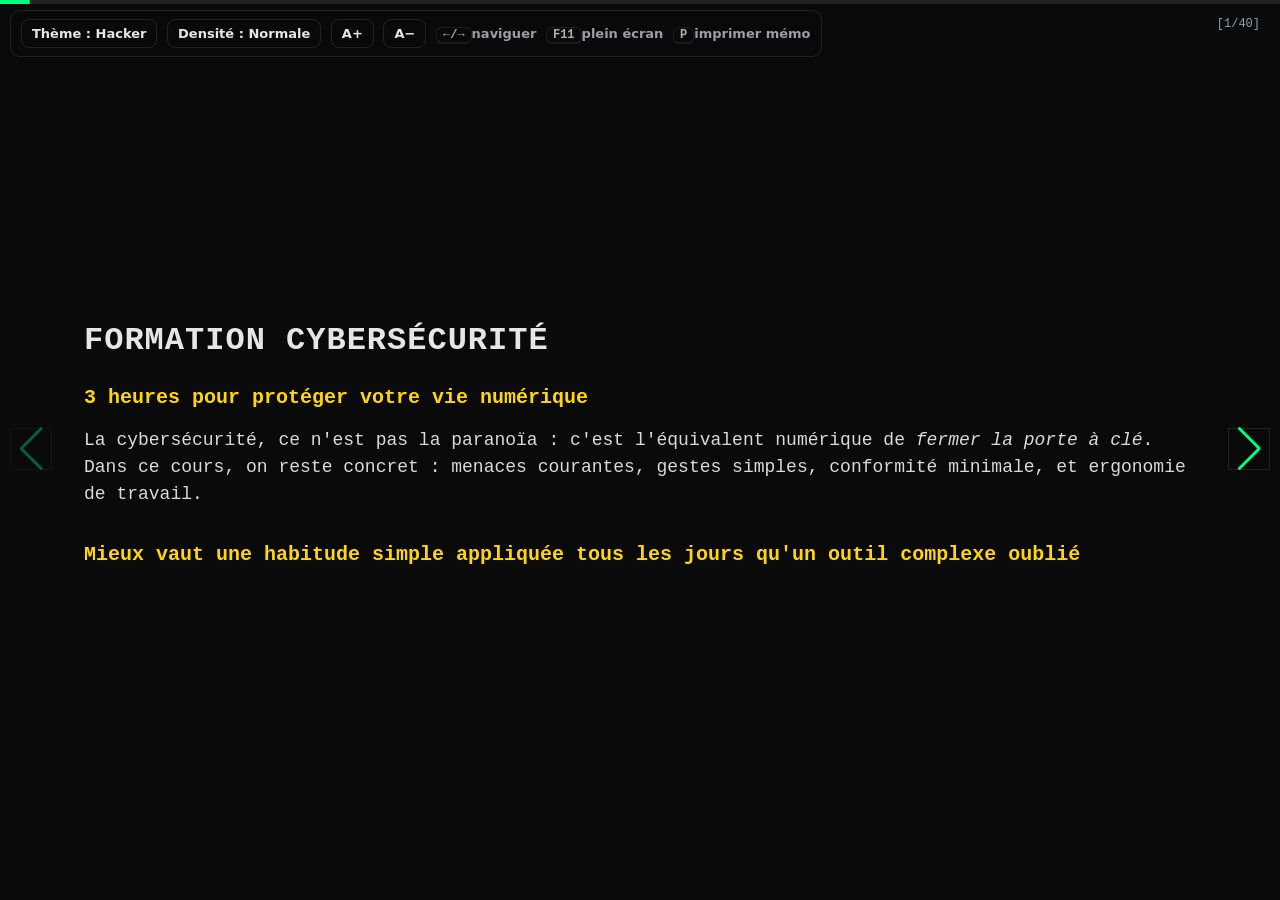
==== commit 43371e52: "Add google revenue breakdown image and update CSS for better image display" ====
--- a/index.html
+++ b/index.html
@@ -163,7 +163,10 @@
 Attaquant contrôle tout le trafic</pre>
                         </figure>
                     </div>
-                </section>
+                    <img src="mitm-man-in-the-middle-mobile_IPV-blog.webp" alt="">
+
+                </section>
+
                 <section class="swiper-slide" aria-labelledby="svpnt">
                     <div class="slide-content">
                         <div class="slide-number">[XX/37]</div>
@@ -223,6 +226,10 @@
                         <div class="terminal">Risque : exécution automatique, vol de mots de passe, <span
                                 class="err">destruction matérielle</span> (clé « tueuse »).</div>
                     </div>
+                    <a href="https://www.youtube.com/shorts/pv9Hu1PbxiY"><img
+                            src="DigisparkRubberDuckyExecuteCommand_small.png" alt=""></a>
+                    <a href="https://www.youtube.com/shorts/5CB-LQZ_yhQ" target="_blank"><img
+                            src="V4-key-professional_grande_1_800x333.png" alt=""></a>
                 </section>
 
                 <!-- 9. Module 2 – Sauvegardes -->
@@ -332,6 +339,7 @@
                         </figure>
                         <p class="slide-text">Mieux vaut 100 fausses alertes qu'un seul clic fatal.</p>
                     </div>
+                    <img src="StopSign-nofont.png" alt="">
                 </section>
 
                 <!-- 15. Ingénierie sociale -->
@@ -707,10 +715,18 @@
                             Objectif&nbsp;: comprendre les principes clés et mettre en place une conformité
                             <em>minimale mais réelle</em>.
                         </p>
-                    </div>
-                </section>
-
-
+
+                    </div>
+                </section>
+
+                <!-- 31. Module 6 – RGPD -->
+                <section class="swiper-slide" aria-labelledby="srgpd1t">
+                    <div class="slide-content">
+    
+
+                        <img class="big" src="google-revenue-breakdown.png" alt="">
+                    </div>
+                </section>
                 <!-- 32. Les 4 règles du RGPD -->
                 <section class="swiper-slide" aria-labelledby="rgpd4t">
                     <div class="slide-content">
--- a/slides.css
+++ b/slides.css
@@ -314,4 +314,14 @@
 
 [data-density="dense"] .slide-list li {
     margin: 6px 0
+}
+
+section img {
+    width:200px;
+    height: auto;
+    align-self: center;
+}
+
+section img.big{
+    width:100%;
 }
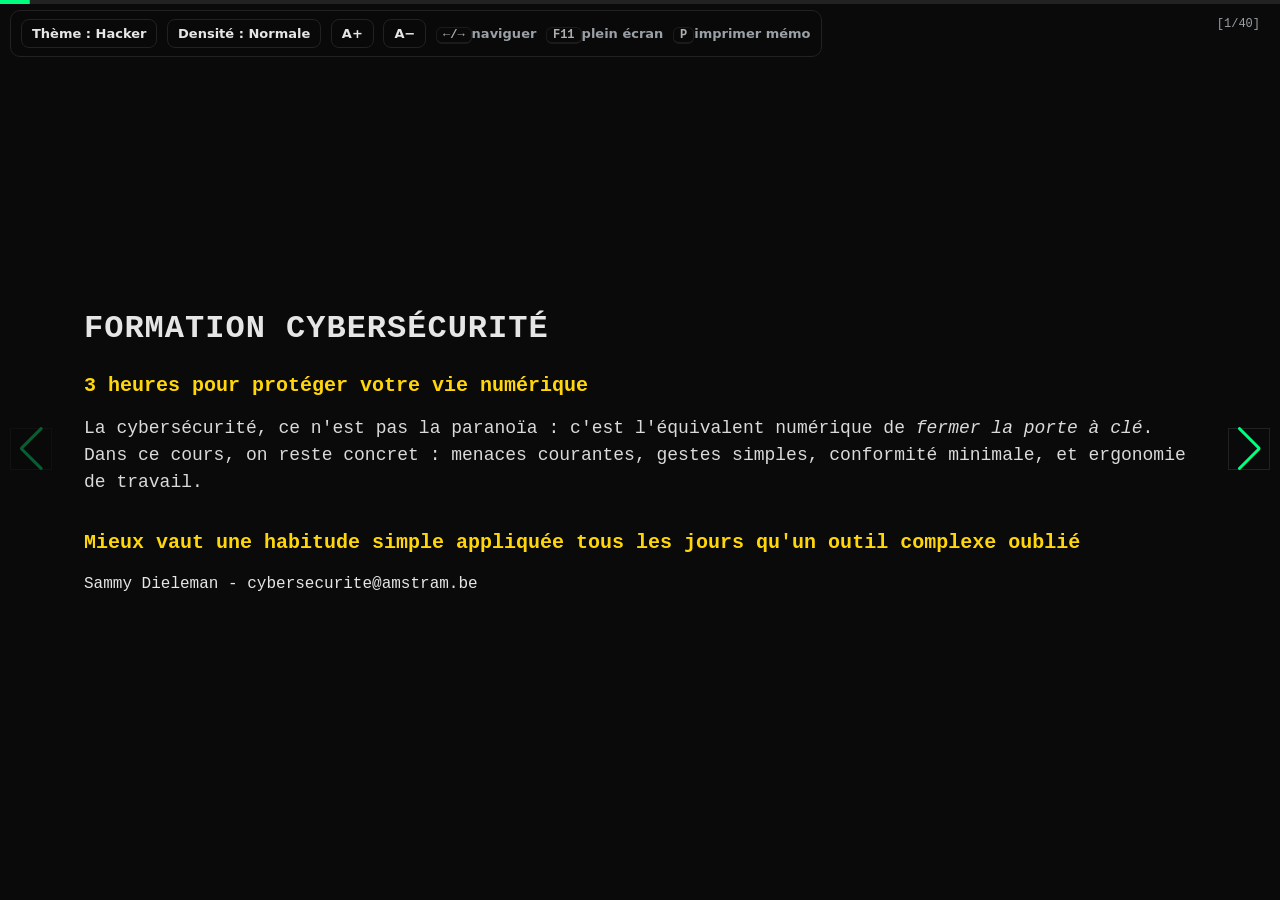
==== commit 9552df2a: "Update index.html" ====
--- a/index.html
+++ b/index.html
@@ -40,6 +40,7 @@
                         <br />
                         <p class="slide-subtitle">Mieux vaut une habitude simple appliquée tous les jours qu'un outil
                             complexe oublié</p>
+                        <p>Sammy Dieleman - cybersecurite@amstram.be</p>
                     </div>
                 </section>
 
@@ -957,4 +958,4 @@
     <script src="slides.js"></script>
 </body>
 
-</html>+</html>
